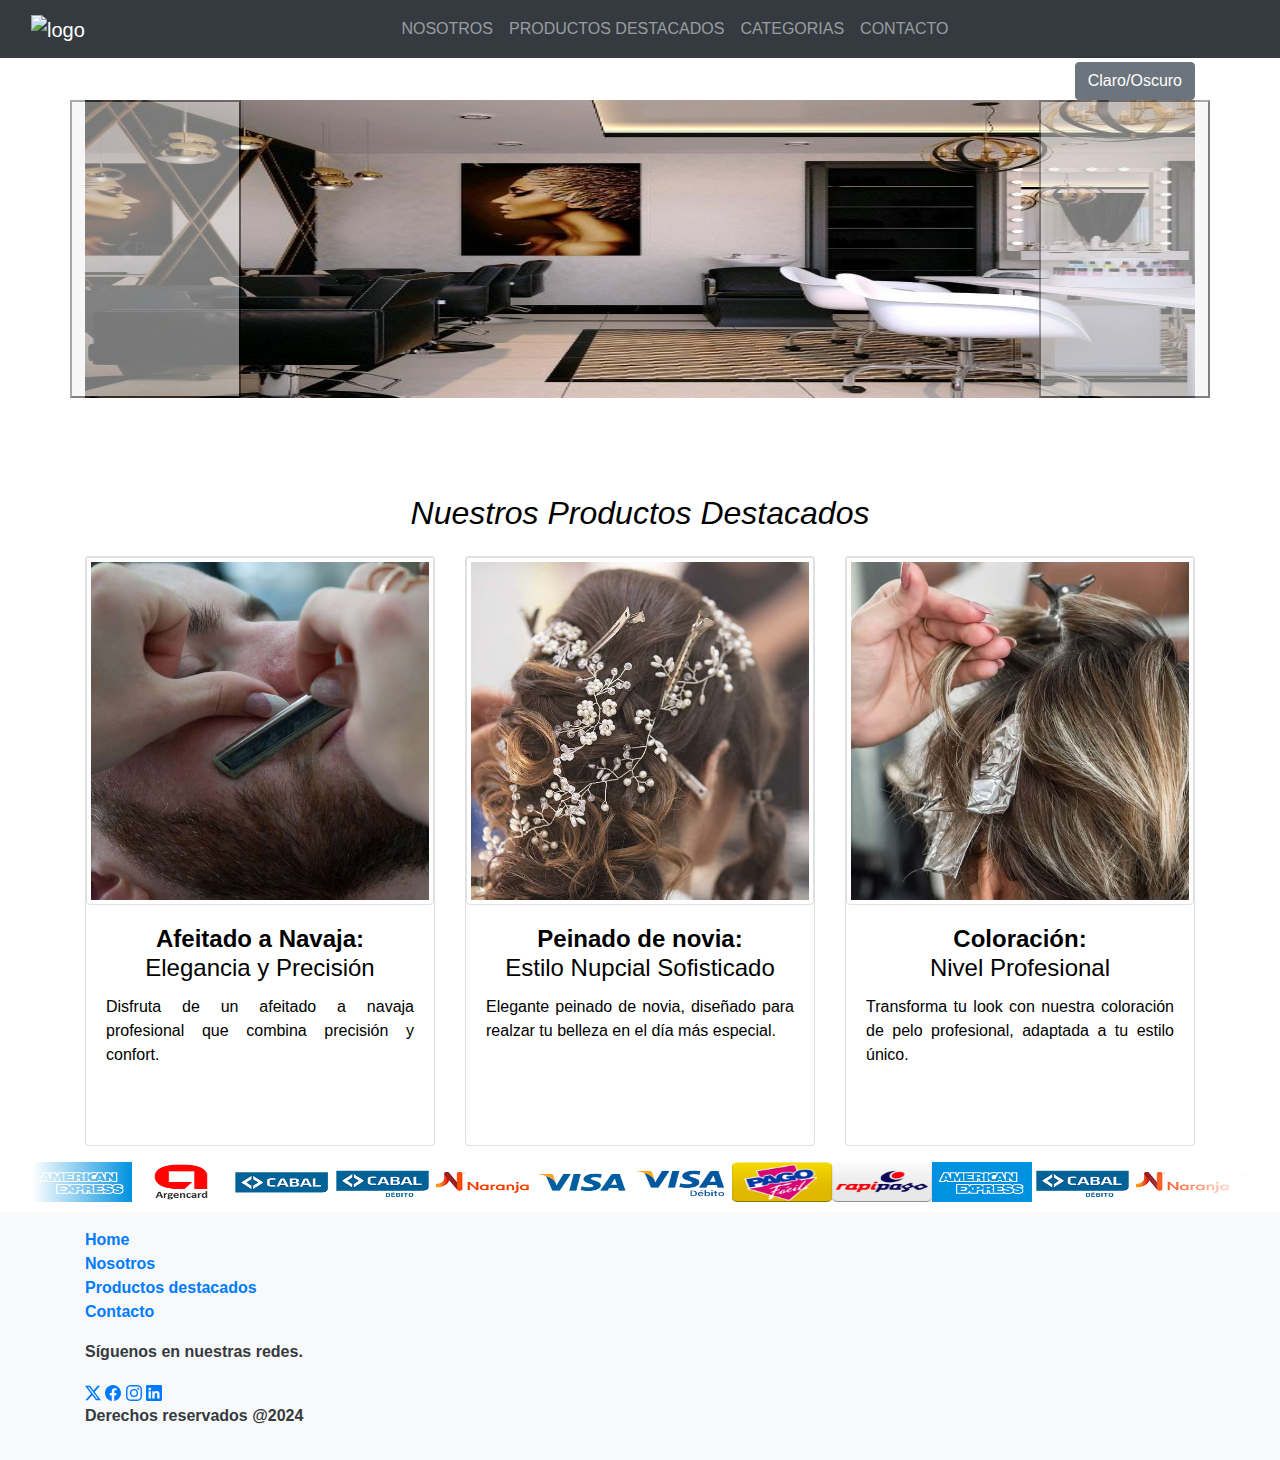
==== index.html @ e9ec3220 "Add files via upload" ====
<!doctype html>
<html lang="es">
  <head>
    <!-- Required meta tags -->
    <meta charset="utf-8">
    <meta name="viewport" content="width=device-width, initial-scale=1">
    <link href="https://cdn.jsdelivr.net/npm/bootstrap@5.0.0/dist/css/bootstrap.min.css" rel="stylesheet" integrity="sha384-wEmeIV1mKuiNpC+IOBjI7aAzPcEZeedi5yW5f2yOq55WWLwNGmvvx4Um1vskeMj0" crossorigin="anonymous">
     <link href="https://stackpath.bootstrapcdn.com/bootstrap/4.5.2/css/bootstrap.min.css" rel="stylesheet">
     <link rel="stylesheet" href="https://stackpath.bootstrapcdn.com/bootstrap/4.5.2/css/bootstrap.min.css">
    <link rel="stylesheet" href="https://cdnjs.cloudflare.com/ajax/libs/font-awesome/5.15.4/css/all.min.css">
    <link rel="stylesheet" href="https://cdn.jsdelivr.net/npm/bootstrap-icons@1.11.3/font/bootstrap-icons.min.css">
     <link rel="stylesheet" href="https://maxcdn.bootstrapcdn.com/font-awesome/4.5.0/css/font-awesome.min.css">
     <link rel="stylesheet" href="./assets/css/style.css">
    <link rel="shortcut icon" href="#" type="image/x-icon">
    <title>"Peluqueria - Barberia"</title>
  </head>
  <body>
    <!----HEADER----->
    <header id="encabezado">
      <!-- <nav  id="navbar" class="navbar navbar-dark navbar-expand-lg bg-dark fixed-top"> -->
        <nav id="navbar" class="navbar navbar-dark navbar-expand-lg bg-dark fixed-top" aria-label="Main navigation">
        <div class="container-fluid">
          <!-- <a class="navbar-brand" href="index.html"><span> -->
            <a class="navbar-brand" href="index.html" aria-label="Inicio"><span>
              <img src="#" alt="logo" >
                </span>
              </a>
          <!-- <button class="navbar-toggler" type="button" data-bs-toggle="collapse" data-bs-target="#navbarNav" aria-controls="navbarNav" aria-expanded="false" aria-label="Toggle navigation"> -->
          <button class="navbar-toggler" type="button" data-bs-toggle="collapse" data-bs-target="#navbarNav" aria-controls="navbarNav" aria-expanded="false" aria-label="Toggle navigation">
            <!-- <span class="navbar-toggler-icon"></span> -->
            <span class="navbar-toggler-icon" aria-hidden="true"></span>
          </button>
          <div class="collapse navbar-collapse" id="navbarNav">
            <ul class="navbar-nav">
              <li class="nav-item">
                <!-- <a class="nav-link" href="#footer">NOSOTROS</a> -->
                <a class="nav-link" href="#footer" aria-label="Ir a Nosotros">NOSOTROS</a>
              </li>
              <li class="nav-item">
                <!-- <a class="nav-link" href="#productos-top">PRODUCTOS DESTACADOS</a> -->
                <a class="nav-link" href="#productos-top" aria-label="Ir a Productos Destacados">PRODUCTOS DESTACADOS</a>
              </li>
              <li>
                <!-- <a class="nav-link" href="categorias.html">CATEGORIAS</a> -->
                <a class="nav-link" href="categorias.html" aria-label="Ir a Categorías">CATEGORIAS</a>
              </li>
              <li>
                <!-- <a class="nav-link" href="#footer">CONTACTO</a> -->
                <a class="nav-link" href="contacto.html" aria-label="Ir a Contacto">CONTACTO</a>
              </li>
            </ul>
          </div>
        </div>
      </nav>

    </header>
     <!-----------CARRUSEL FOTOS----------->
     <section id="slider-fotos" class="container session" style="margin-top:62px;">
     	       <div class="d-flex justify-content-end">
      	        <!-- <button id="toggleDarkMode" class="btn btn-secondary ml-3" >Claro/Oscuro</button> -->
                <button id="toggleDarkMode" class="btn btn-secondary ml-3" aria-label="Cambiar modo claro/oscuridad">Claro/Oscuro</button>
      </div>
      <div class="row">
        <div class="col-sm-12">
          <!-- <div id="carouselExampleControls" class="carousel slide" data-bs-ride="carousel"> -->
          <div id="carouselExampleControls" class="carousel slide" data-bs-ride="carousel" aria-roledescription="carousel"></div>
            <div class="carousel-inner">
              <div class="carousel-item active">
                <img src="./assets/media/img/salon.jpg" style="width:640px; height:298px;" class="d-block w-100" alt="imagen interior salon peluqueria/barberia" >
              </div>
              <div class="carousel-item">
                <img src="./assets/media/img/carrusel2.jpg" style="width:640px; height:298px;" class="d-block w-100" alt="imagen de ofertas" >
              </div>
              <div class="carousel-item">
                <img src="./assets/media/img/black-2951012_1280.webp" style="width:640px; height:298px;" class="d-block w-100" alt="imagen friday black" >
              </div>
            </div>
            <!-- <button class="carousel-control-prev" type="button" data-bs-target="#carouselExampleControls" data-bs-slide="prev"> -->
            <button class="carousel-control-prev" type="button" data-bs-target="#carouselExampleControls" data-bs-slide="prev" aria-label="Anterior">
              <span class="carousel-control-prev-icon" aria-hidden="true"></span>
              <span class="visually-hidden">Previous</span>
            </button>
            <!-- <button class="carousel-control-next" type="button" data-bs-target="#carouselExampleControls" data-bs-slide="next"> -->
            <button class="carousel-control-next" type="button" data-bs-target="#carouselExampleControls" data-bs-slide="next" aria-label="Siguiente">
              <span class="carousel-control-next-icon" aria-hidden="true"></span>
              <span class="visually-hidden">Next</span>
            </button>
          </div>
        </div>
      </div>
    </section>
    <!--------PRODUCTOS------------->
    <section id="productos-top" class="container session">
      <section id="productos-titulo" class="row session">
        <div class="col-sm-12">
          <!-- <h2 class="text-center text-lower"><i>Nuestros Productos Destacados</i></h2> -->
          <h2 class="text-center text-lower" aria-label="Productos Destacados"><i>Nuestros Productos Destacados</i></h2>
        </div>
      </section>
      <!--Inicio de las cards-->
      <section id="productos-cards" class="row session">
        <!--Card-->
        <div id="card-corte" class="col-md-4 col-sm-12">
          <div class="card linkear session">
            <a href="barberiaprod.html" aria-label="Afeitado a Navaja: Elegancia y Precisión">
            <!-- <a href="barberiaprod.html"> -->
              <img src="./assets/media/img/CorteNavaja.jpg" class="card-img-top img-thumbnail" alt="imagen afeitando a navaja">
            </a>
            <div class="card-body">
              <h4 class="card-title text-center"><span><b style="text-align: justify;">Afeitado a Navaja:</b></span><br>Elegancia y Precisión</h4>
              <p class="card-text" style="text-align: justify;"> Disfruta de un afeitado a navaja profesional que combina precisión y confort.
              </p>
            </div>
          </div>
        </div>
        <!--Card-->
        <div id="card-nupcial" class="col-md-4 col-sm-12">
          <div class="card linkear session">
            <!-- <a href="peinadosprod.html"> -->
              <a href="peinadosprod.html" aria-label="Peinado de novia: Estilo Nupcial Sofisticado">

              <img src="./assets/media/img/Nupcial.jpg" class="card-img-top img-thumbnail" alt="imagen peinado de novia">
            </a>
            <div class="card-body">
              <h4 class="card-title text-center"><span><b style="text-align: justify;">Peinado de novia:</b></span><br>Estilo Nupcial Sofisticado</h4>
              <p class="card-text" style="text-align: justify;"> Elegante peinado de novia, diseñado para realzar tu belleza en el día más especial.
              </p>
            </div>
            
          </div>
        </div>
         <!--Card-->
        <div id="card-coloracion" class="col-md-4 col-sm-12">
          <div class="card linkear session">
            <a href="coloracionprod.html" aria-label="Coloración: Nivel Profesional">
            <!-- <a href="coloracionprod.html"> -->
               <img src="./assets/media/img/Coloracion.jpg" class="card-img-top img-thumbnail" alt="imagen coloracion al pelo"></a>
            <div class="card-body">
              <h4 class="card-title text-center"><span><b style="text-align: justify;">Coloración:</b></span><br>Nivel Profesional </h4>
              <p class="card-text" style="text-align: justify;"> Transforma tu look con nuestra coloración de pelo profesional, adaptada a tu estilo único.
              </p>
            </div>
           </div>
        </div>
      </section>
      <!--Fin de las cards-->
    </section>
    <!--Fin de Productos-->
    
      <!--Fotos con efecto masonry-->
        <!-- <section class="paypal session"> -->
          <section class="paypal session" aria-label="Medios de pago"></section>
          <div class="slider">
              <div class="slide-track">
                  <div class="slide">
                      <img src="./assets/media/img/mediosDePago/amex@2x.png" height="40" width="100" alt="">
                  </div>
                  <div class="slide">
                      <img src="./assets/media/img/mediosDePago/argencard@2x.png" height="40" width="100" alt="">
                  </div>
                  <div class="slide">
                      <img src="./assets/media/img/mediosDePago/cabal@2x.png" height="40" width="100" alt="">
                  </div>
                  <div class="slide">
                      <img src="./assets/media/img/mediosDePago/cabaldebit@2x.png" height="40" width="100" alt="">
                  </div>
                  <div class="slide">
                      <img src="./assets/media/img/mediosDePago/tarjeta-naranja@2x.png" height="40" width="100" alt="">
                  </div>
                  <div class="slide">
                      <img src="./assets/media/img/mediosDePago/visa@2x.png" height="40" width="100" alt="">
                  </div>
                  <div class="slide">
                      <img src="./assets/media/img/mediosDePago/visadebit@2x.png" height="40" width="100" alt="">
                  </div>
                  <div class="slide">
                      <img src="./assets/media/img/mediosDePago/pagofacil@2x.png" height="40" width="100" alt="">
                  </div>
                  <div class="slide">
                      <img src="./assets/media/img/mediosDePago/rapipago@2x.png" height="40" width="100" alt="">
                  </div>
                  <div class="slide">
                      <img src="./assets/media/img/mediosDePago/amex@2x.png" height="40" width="100" alt="">
                  </div>
                  <div class="slide">
                      <img src="./assets/media/img/mediosDePago/cabaldebit@2x.png" height="40" width="100" alt="">
                  </div>
                  <div class="slide">
                      <img src="./assets/media/img/mediosDePago/tarjeta-naranja@2x.png" height="40" width="100" alt="">
                  </div>
                  <div class="slide">
                      <img src="./assets/media/img/mediosDePago/visa@2x.png" height="40" width="100" alt="">
                  </div>
                  <div class="slide">
                      <img src="./assets/media/img/mediosDePago/visadebit@2x.png" height="40" width="100" alt="">
                  </div>
                  <div class="slide">
                      <img src="./assets/media/img/mediosDePago/amex@2x.png" height="40" width="100" alt="">
                  </div>
                  <div class="slide">
                      <img src="./assets/media/img/mediosDePago/argencard@2x.png" height="40" width="100" alt="">
                  </div>
                  <div class="slide">
                      <img src="./assets/media/img/mediosDePago/cabal@2x.png" height="40" width="100" alt="">
                  </div>
                  <div class="slide">
                      <img src="./assets/media/img/mediosDePago/cabaldebit@2x.png" height="40" width="100" alt="">
                  </div>
                  <div class="slide">
                      <img src="./assets/media/img/mediosDePago/tarjeta-naranja@2x.png" height="40" width="100" alt="">
                  </div>
                  <div class="slide">
                      <img src="./assets/media/img/mediosDePago/visa@2x.png" height="40" width="100" alt="">
                  </div>
                  <div class="slide">
                      <img src="./assets/media/img/mediosDePago/visadebit@2x.png" height="40" width="100" alt="">
                  </div>
                  <div class="slide">
                      <img src="./assets/media/img/mediosDePago/pagofacil@2x.png" height="40" width="100" alt="">
                  </div>
                  <div class="slide">
                      <img src="./assets/media/img/mediosDePago/rapipago@2x.png" height="40" width="100" alt="">
                  </div>
                  <div class="slide">
                      <img src="./assets/media/img/mediosDePago/amex@2x.png" height="40" width="100" alt="">
                  </div>
                  <div class="slide">
                      <img src="./assets/media/img/mediosDePago/cabaldebit@2x.png" height="40" width="100" alt="">
                  </div>
                  <div class="slide">
                      <img src="./assets/media/img/mediosDePago/tarjeta-naranja@2x.png" height="40" width="100" alt="">
                  </div>
                  <div class="slide">
                      <img src="./assets/media/img/mediosDePago/visa@2x.png" height="40" width="100" alt="">
                  </div>
                  <div class="slide">
                      <img src="./assets/media/img/mediosDePago/visadebit@2x.png" height="40" width="100" alt="">
                  </div>
              </div>
          </div>
      
          </section>
          <!--Fin fotos con efecto masonry-->
    	
        <!-- Footer -->
    <footer id="footer" class="footer mt-auto py-3 bg-light" aria-label="Pie de página">
     
    	<!--
    <footer class="footer mt-5 p-3">
    	-->
      <div id="pie-pagina" class="container">

            <ul class="list-unstyled">
                <li><a href="index.html">Home</a></li>
                <li><a href="#footer">Nosotros</a></li>
                <li><a href="#productos-top">Productos destacados</a></li>
                <li><a href="contacto.html">Contacto</a></li>
            </ul>
            <div>
            	    <p id="pe" class="text-dark">Síguenos en nuestras redes. </p>
    <a class="redsoc"  href="https://www.twitter.com" target="_blank">
        <span><svg xmlns="http://www.w3.org/2000/svg" width="16" height="16" fill="currentColor" class="bi bi-twitter-x" viewBox="0 0 16 16">
  <path d="M12.6.75h2.454l-5.36 6.142L16 15.25h-4.937l-3.867-5.07-4.425 5.07H.316l5.733-6.57L0 .75h5.063l3.495 4.633L12.601.75Zm-.86 13.028h1.36L4.323 2.145H2.865z"/>
</svg></span>
    </a>
    <a class="redsoc" href="https://www.facebook.com" target="_blank">
        <span><svg xmlns="http://www.w3.org/2000/svg" width="16" height="16" fill="currentColor" class="bi bi-facebook" viewBox="0 0 16 16">
  <path d="M16 8.049c0-4.446-3.582-8.05-8-8.05C3.58 0-.002 3.603-.002 8.05c0 4.017 2.926 7.347 6.75 7.951v-5.625h-2.03V8.05H6.75V6.275c0-2.017 1.195-3.131 3.022-3.131.876 0 1.791.157 1.791.157v1.98h-1.009c-.993 0-1.303.621-1.303 1.258v1.51h2.218l-.354 2.326H9.25V16c3.824-.604 6.75-3.934 6.75-7.951"/>
</svg></span>
    </a>
    <a class="redsoc" href="https://www.instagram.com" target="_blank">
    <span><svg xmlns="http://www.w3.org/2000/svg" width="16" height="16" fill="currentColor" class="bi bi-instagram" viewBox="0 0 16 16">
  <path d="M8 0C5.829 0 5.556.01 4.703.048 3.85.088 3.269.222 2.76.42a3.9 3.9 0 0 0-1.417.923A3.9 3.9 0 0 0 .42 2.76C.222 3.268.087 3.85.048 4.7.01 5.555 0 5.827 0 8.001c0 2.172.01 2.444.048 3.297.04.852.174 1.433.372 1.942.205.526.478.972.923 1.417.444.445.89.719 1.416.923.51.198 1.09.333 1.942.372C5.555 15.99 5.827 16 8 16s2.444-.01 3.298-.048c.851-.04 1.434-.174 1.943-.372a3.9 3.9 0 0 0 1.416-.923c.445-.445.718-.891.923-1.417.197-.509.332-1.09.372-1.942C15.99 10.445 16 10.173 16 8s-.01-2.445-.048-3.299c-.04-.851-.175-1.433-.372-1.941a3.9 3.9 0 0 0-.923-1.417A3.9 3.9 0 0 0 13.24.42c-.51-.198-1.092-.333-1.943-.372C10.443.01 10.172 0 7.998 0zm-.717 1.442h.718c2.136 0 2.389.007 3.232.046.78.035 1.204.166 1.486.275.373.145.64.319.92.599s.453.546.598.92c.11.281.24.705.275 1.485.039.843.047 1.096.047 3.231s-.008 2.389-.047 3.232c-.035.78-.166 1.203-.275 1.485a2.5 2.5 0 0 1-.599.919c-.28.28-.546.453-.92.598-.28.11-.704.24-1.485.276-.843.038-1.096.047-3.232.047s-2.39-.009-3.233-.047c-.78-.036-1.203-.166-1.485-.276a2.5 2.5 0 0 1-.92-.598 2.5 2.5 0 0 1-.6-.92c-.109-.281-.24-.705-.275-1.485-.038-.843-.046-1.096-.046-3.233s.008-2.388.046-3.231c.036-.78.166-1.204.276-1.486.145-.373.319-.64.599-.92s.546-.453.92-.598c.282-.11.705-.24 1.485-.276.738-.034 1.024-.044 2.515-.045zm4.988 1.328a.96.96 0 1 0 0 1.92.96.96 0 0 0 0-1.92m-4.27 1.122a4.109 4.109 0 1 0 0 8.217 4.109 4.109 0 0 0 0-8.217m0 1.441a2.667 2.667 0 1 1 0 5.334 2.667 2.667 0 0 1 0-5.334"/>
</svg></span>
    </a>
    <a class="redsoc" href="https://www.linkedin.com" target="_blank">
       <span><svg xmlns="http://www.w3.org/2000/svg" width="16" height="16" fill="currentColor" class="bi bi-linkedin" viewBox="0 0 16 16">
  <path d="M0 1.146C0 .513.526 0 1.175 0h13.65C15.474 0 16 .513 16 1.146v13.708c0 .633-.526 1.146-1.175 1.146H1.175C.526 16 0 15.487 0 14.854zm4.943 12.248V6.169H2.542v7.225zm-1.2-8.212c.837 0 1.358-.554 1.358-1.248-.015-.709-.52-1.248-1.342-1.248S2.4 3.226 2.4 3.934c0 .694.521 1.248 1.327 1.248zm4.908 8.212V9.359c0-.216.016-.432.08-.586.173-.431.568-.878 1.232-.878.869 0 1.216.662 1.216 1.634v3.865h2.401V9.25c0-2.22-1.184-3.252-2.764-3.252-1.274 0-1.845.7-2.165 1.193v.025h-.016l.016-.025V6.169h-2.4c.03.678 0 7.225 0 7.225z"/>
</svg></span>
    </a>

<p id="pe1" class="text-dark">Derechos reservados @2024</p>
          </div>
        </div>
    </footer>
    <!----FOOTER----->
    
    <!-- Separate Popper and Bootstrap JS -->
    <script src="https://cdn.jsdelivr.net/npm/@popperjs/core@2.9.2/dist/umd/popper.min.js" integrity="sha384-IQsoLXl5PILFhosVNubq5LC7Qb9DXgDA9i+tQ8Zj3iwWAwPtgFTxbJ8NT4GN1R8p" crossorigin="anonymous"></script>
    <script src="https://cdn.jsdelivr.net/npm/bootstrap@5.0.0/dist/js/bootstrap.min.js" integrity="sha384-lpyLfhYuitXl2zRZ5Bn2fqnhNAKOAaM/0Kr9laMspuaMiZfGmfwRNFh8HlMy49eQ" crossorigin="anonymous"></script>
    <script src="./assets/js/scripts.js"></script>
  </body>
              </html>
---- assets/css/style.css ----
/************RESET*************/
* {
  margin: 0;
  padding: 0;

  box-sizing: border-box;
}
/*******COLORS********/
:root {
  --primary: #3C0753;
  --secondary: #720455;
  --third: #910A67;
  --bg: #cee6b4;
  --text-white:#fff;
  --five:#fff3;
  --other:#FFF5E0;
  --othertwo: #0F1035;

}


.navbar-light .navbar-toggler {
  border-color: var(--text-white);
  background-color:  var(--text-white);
}

#navbarNav {justify-content: space-evenly; align-items: baseline; align-content: space-around;}
/*****ESPACIO EN LAS SECCIONES PARA QUE NO TAPE EL NAVBAR*******/
#nosotros-top, #productos-top, #pregunta-frecuentes-top, #contacto-top {padding-top: 5rem;}



/**********SECCION PRODUCTOS*************/
#card-corte, #card-coloracion, #card-nupcial {margin-bottom: 1rem;}
#productos-titulo {  padding: 1rem;}
#productos-modal .btn {display:block; margin-left: auto; margin-right: auto;}
#productos-modal .btn, .color-personalizado {background-color: var(--secondary); border: none;}
#productos-modal .btn:hover, .color-personalizado:hover  {background-color: var(--othertwo); font-weight: 700;}

@media (min-width: 768px) {
  #card-corte .card-body, #card-coloracion .card-body, #card-nupcial .card-body {  min-height: 17rem; }
  .carousel-item>img{
  max-width: 100svw;max-height: 100svh;
  /*width:50rem; height:100rem;*/
  } 
}
@media (min-width: 992px) {
  #card-corte .card-body, #card-coloracion .card-body, #card-nupcial .card-body {  min-height: 14rem;  }
}
@media (min-width: 1200px) {
  #card-corte .card-body, #card-coloracion .card-body, #card-nupcial .card-body {  min-height: 15rem; }
}




@media (max-width: 576px) { 
  .fotos-masonry {display: none;}
}




/**********FOOTER*************/


#pie-pagina {color: var(--text-white); font-weight: 600;}
#pie-pagina a {text-decoration: none;}
#pie-pagina a:hover{ background-color: var(--secondary);}
#redes p {display: inline-block;}
#legal p {text-align: left;}
.espaciado{margin: 0px 10px;}


.paypal{

  align-items: center;
  background: #ffff;
  display: flex;
  /* height: 100vh; */
  justify-content: center;

}
@-webkit-keyframes scroll {
0% {
  -webkit-transform: translateX(0);
          transform: translateX(0);
}
100% {
  -webkit-transform: translateX(calc(-100px * 14));
          transform: translateX(calc(-100px * 14));
}
}

@keyframes scroll {
0% {
  -webkit-transform: translateX(0);
          transform: translateX(0);
}
100% {
  -webkit-transform: translateX(calc(-100px * 14));
          transform: translateX(calc(-100px * 14));
}
}
.slider {
background: white;
/*box-shadow: 0 10px 20px -5px rgba(0, 0, 0, .125);*/
height: 50px;
margin: auto;
overflow: hidden;
position: relative;
width: 95%;
}
.slider::before, .slider::after {
background: linear-gradient(to right, white 0%, rgba(255, 255, 255, 0) 100%);
content: "";
height: 50px;
position: absolute;
width: 100px;
z-index: 2;
}
.slider::after {
right: 0;
top: 0;
-webkit-transform: rotateZ(180deg);
        transform: rotateZ(180deg);
}
.slider::before {
left: 0;
top: 0;
}
.slider .slide-track {
-webkit-animation: scroll 40s linear infinite;
        animation: scroll 40s linear infinite;
display: flex;
width: calc(100px * 28);
}
.slider .slide {
height: 40px;
width: 100px;
}
/*
.slide img{
}
*/


/* Dark mode styles */
body.dark-mode {
  background-color: #121212;
  color: #ffffff;
}

.section-dark {
  background-color: #1e1e1e;
  color: #ffffff;
}

.card-dark {
  background-color: #2c2c2c;
  color: #ffffff;
}

/* Light mode styles (if needed) */
body {
  background-color: #ffffff;
  color: #000000;
}

.section-light {
  background-color: #f8f9fa;
  color: #000000;
}

.card-light {
  background-color: #ffffff;
  color: #000000;
}
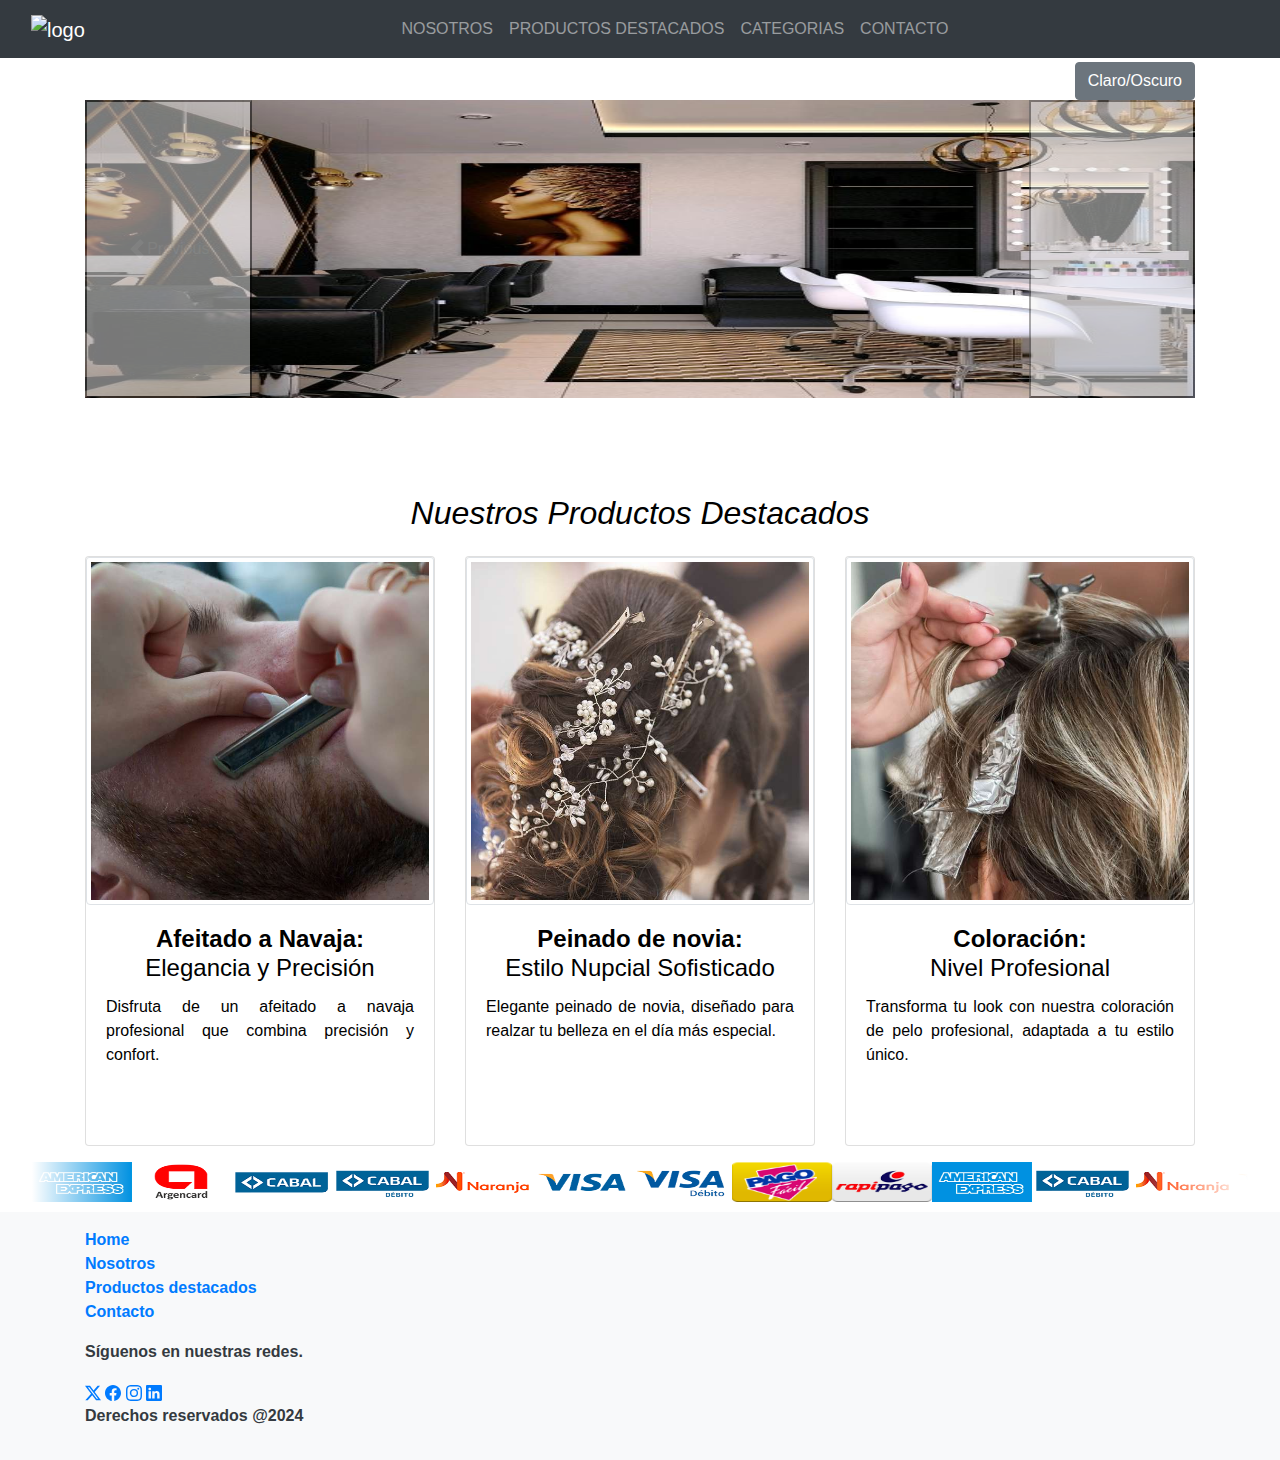
==== commit 135ad5d9: "update index" ====
--- a/index.html
+++ b/index.html
@@ -63,7 +63,7 @@
       <div class="row">
         <div class="col-sm-12">
           <!-- <div id="carouselExampleControls" class="carousel slide" data-bs-ride="carousel"> -->
-          <div id="carouselExampleControls" class="carousel slide" data-bs-ride="carousel" aria-roledescription="carousel"></div>
+          <div id="carouselExampleControls" class="carousel slide" data-bs-ride="carousel" aria-roledescription="carousel">
             <div class="carousel-inner">
               <div class="carousel-item active">
                 <img src="./assets/media/img/salon.jpg" style="width:640px; height:298px;" class="d-block w-100" alt="imagen interior salon peluqueria/barberia" >
@@ -102,7 +102,7 @@
         <!--Card-->
         <div id="card-corte" class="col-md-4 col-sm-12">
           <div class="card linkear session">
-            <a href="barberiaprod.html" aria-label="Afeitado a Navaja: Elegancia y Precisión">
+            <a href="paginas-productos/barberia/afeitadonavaja.html" aria-label="Afeitado a Navaja: Elegancia y Precisión">
             <!-- <a href="barberiaprod.html"> -->
               <img src="./assets/media/img/CorteNavaja.jpg" class="card-img-top img-thumbnail" alt="imagen afeitando a navaja">
             </a>
@@ -117,7 +117,7 @@
         <div id="card-nupcial" class="col-md-4 col-sm-12">
           <div class="card linkear session">
             <!-- <a href="peinadosprod.html"> -->
-              <a href="peinadosprod.html" aria-label="Peinado de novia: Estilo Nupcial Sofisticado">
+              <a href="paginas-productos/peinados/peinadonovia.html" aria-label="Peinado de novia: Estilo Nupcial Sofisticado">
 
               <img src="./assets/media/img/Nupcial.jpg" class="card-img-top img-thumbnail" alt="imagen peinado de novia">
             </a>
@@ -132,7 +132,7 @@
          <!--Card-->
         <div id="card-coloracion" class="col-md-4 col-sm-12">
           <div class="card linkear session">
-            <a href="coloracionprod.html" aria-label="Coloración: Nivel Profesional">
+            <a href="paginas-productos/coloracion/coloracionprof.html" aria-label="Coloración: Nivel Profesional">
             <!-- <a href="coloracionprod.html"> -->
                <img src="./assets/media/img/Coloracion.jpg" class="card-img-top img-thumbnail" alt="imagen coloracion al pelo"></a>
             <div class="card-body">
